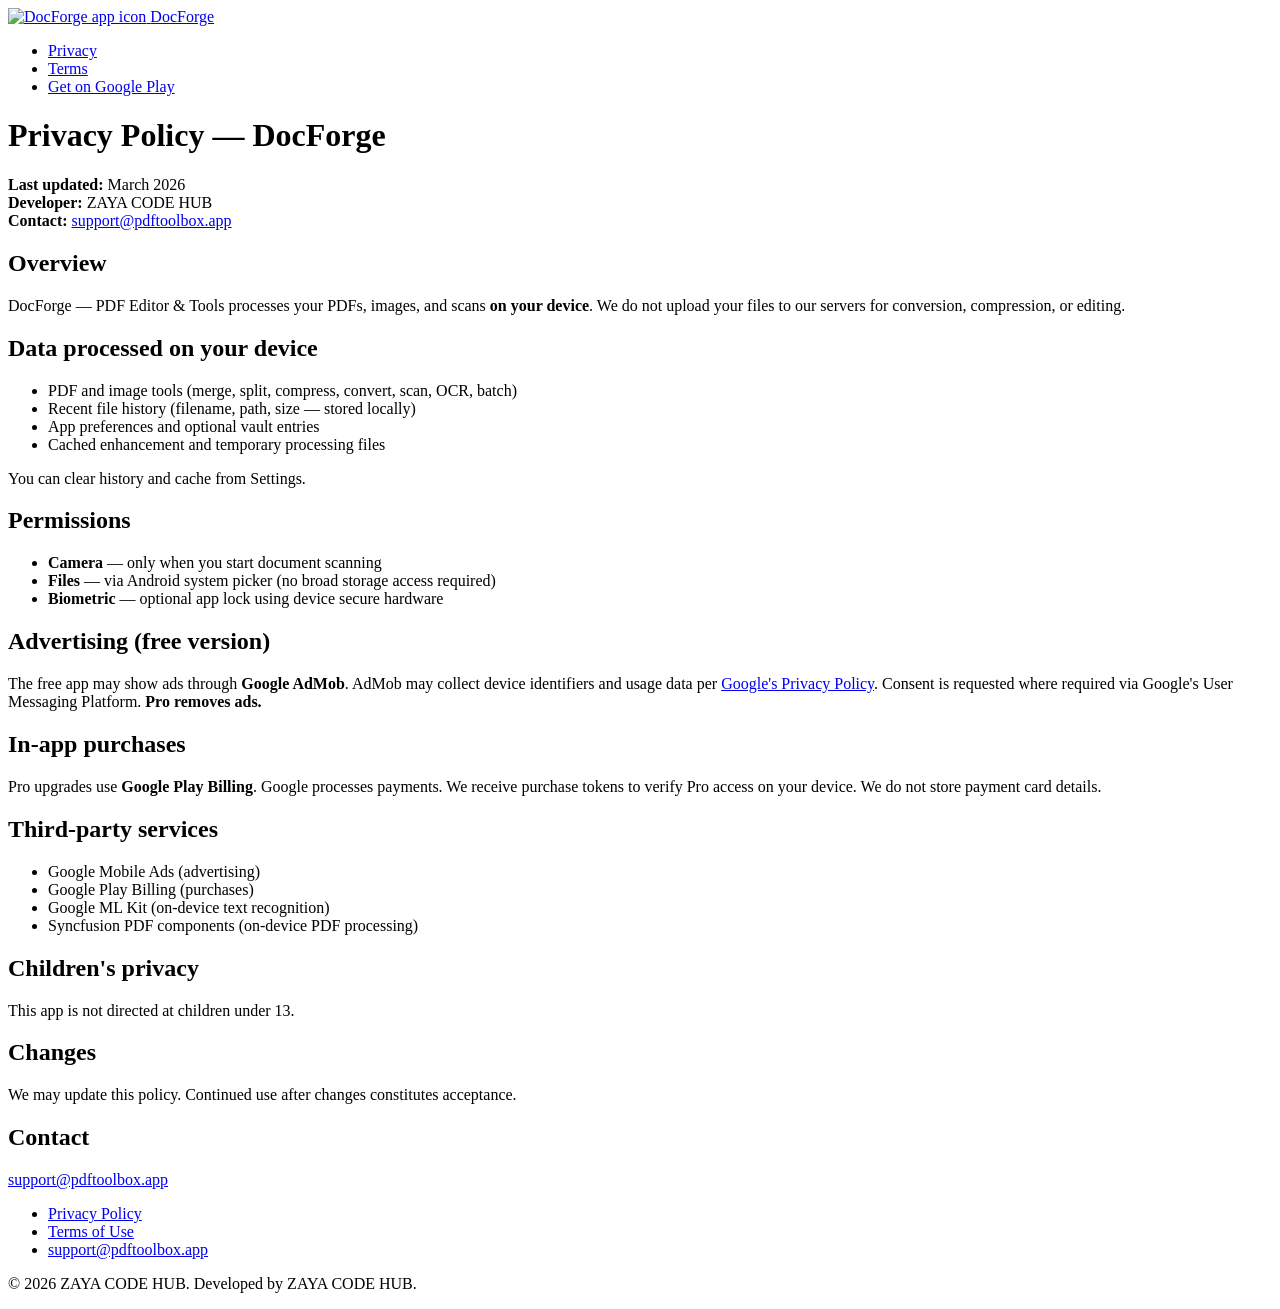
==== website/privacy/index.html @ a8a483e5 "Rebrand to DocForge and add production-ready release updates. Includes document processing pipeline," ====
<!DOCTYPE html>
<html lang="en">
<head>
  <meta charset="UTF-8">
  <meta name="viewport" content="width=device-width, initial-scale=1.0">
  <meta name="description" content="Privacy Policy for DocForge — PDF Editor &amp; Tools by ZAYA CODE HUB.">
  <title>Privacy Policy — DocForge</title>
  <link rel="icon" type="image/png" href="/assets/app-icon.png">
  <link rel="stylesheet" href="/css/styles.css">
</head>
<body>
  <header class="site-header">
    <div class="container header-inner">
      <a href="/" class="brand">
        <img src="/assets/app-icon.png" alt="DocForge app icon" width="40" height="40">
        <span>DocForge</span>
      </a>
      <nav aria-label="Main navigation">
        <ul class="nav-links">
          <li class="nav-legal"><a href="/privacy">Privacy</a></li>
          <li class="nav-legal"><a href="/terms">Terms</a></li>
          <li>
            <a
              class="btn btn-primary"
              href="https://play.google.com/store/apps/details?id=com.pdftoolbox.pdf_image_toolbox"
              target="_blank"
              rel="noopener noreferrer"
            >Get on Google Play</a>
          </li>
        </ul>
      </nav>
    </div>
  </header>

  <main class="legal-page">
    <div class="container">
      <h1>Privacy Policy — DocForge</h1>
      <p class="legal-meta">
        <strong>Last updated:</strong> March 2026<br>
        <strong>Developer:</strong> ZAYA CODE HUB<br>
        <strong>Contact:</strong> <a href="mailto:support@pdftoolbox.app">support@pdftoolbox.app</a>
      </p>

      <h2>Overview</h2>
      <p>
        DocForge — PDF Editor &amp; Tools processes your PDFs, images, and scans <strong>on your device</strong>.
        We do not upload your files to our servers for conversion, compression, or editing.
      </p>

      <h2>Data processed on your device</h2>
      <ul>
        <li>PDF and image tools (merge, split, compress, convert, scan, OCR, batch)</li>
        <li>Recent file history (filename, path, size — stored locally)</li>
        <li>App preferences and optional vault entries</li>
        <li>Cached enhancement and temporary processing files</li>
      </ul>
      <p>You can clear history and cache from Settings.</p>

      <h2>Permissions</h2>
      <ul>
        <li><strong>Camera</strong> — only when you start document scanning</li>
        <li><strong>Files</strong> — via Android system picker (no broad storage access required)</li>
        <li><strong>Biometric</strong> — optional app lock using device secure hardware</li>
      </ul>

      <h2>Advertising (free version)</h2>
      <p>
        The free app may show ads through <strong>Google AdMob</strong>. AdMob may collect device
        identifiers and usage data per
        <a href="https://policies.google.com/privacy" target="_blank" rel="noopener noreferrer">Google's Privacy Policy</a>.
        Consent is requested where required via Google's User Messaging Platform.
        <strong>Pro removes ads.</strong>
      </p>

      <h2>In-app purchases</h2>
      <p>
        Pro upgrades use <strong>Google Play Billing</strong>. Google processes payments. We receive
        purchase tokens to verify Pro access on your device. We do not store payment card details.
      </p>

      <h2>Third-party services</h2>
      <ul>
        <li>Google Mobile Ads (advertising)</li>
        <li>Google Play Billing (purchases)</li>
        <li>Google ML Kit (on-device text recognition)</li>
        <li>Syncfusion PDF components (on-device PDF processing)</li>
      </ul>

      <h2>Children's privacy</h2>
      <p>This app is not directed at children under 13.</p>

      <h2>Changes</h2>
      <p>We may update this policy. Continued use after changes constitutes acceptance.</p>

      <h2>Contact</h2>
      <p><a href="mailto:support@pdftoolbox.app">support@pdftoolbox.app</a></p>
    </div>
  </main>

  <footer class="site-footer">
    <div class="container footer-inner">
      <ul class="footer-links">
        <li><a href="/privacy">Privacy Policy</a></li>
        <li><a href="/terms">Terms of Use</a></li>
        <li><a href="mailto:support@pdftoolbox.app">support@pdftoolbox.app</a></li>
      </ul>
      <p class="footer-copy">© 2026 ZAYA CODE HUB. Developed by ZAYA CODE HUB.</p>
    </div>
  </footer>
</body>
</html>
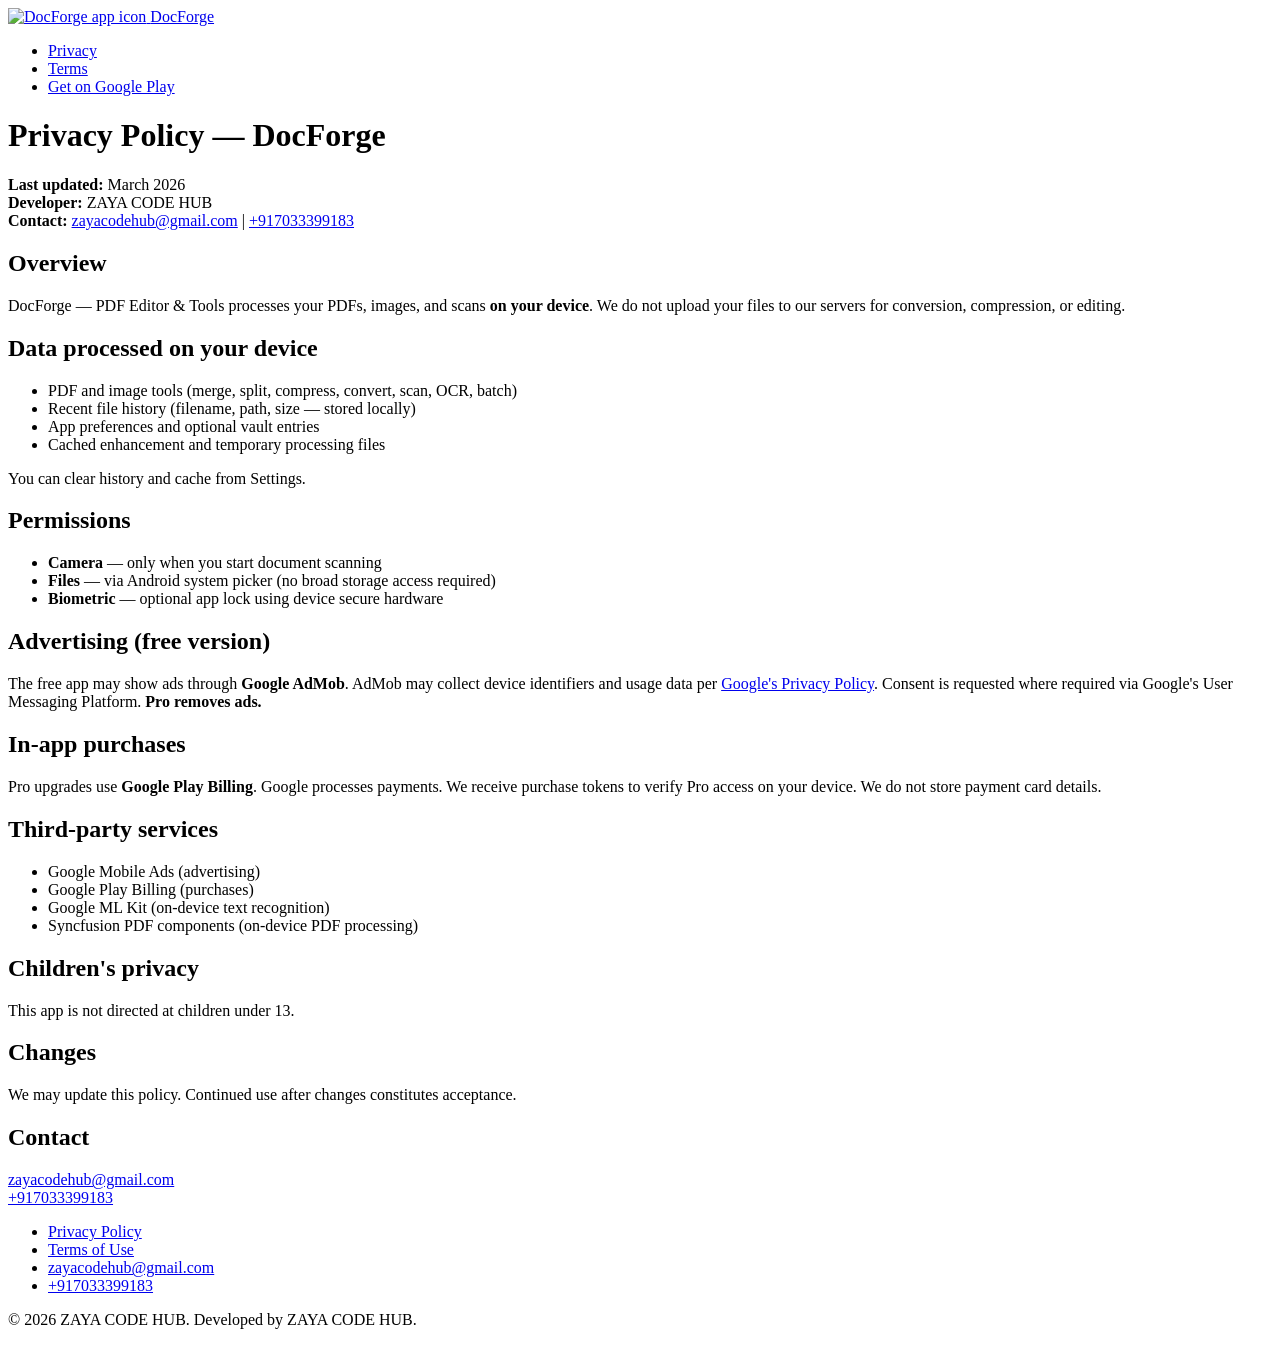
==== commit 6edcc009: "Update support contact to zayacodehub@gmail.com and phone number. Updates app constants, settings, p" ====
--- a/website/privacy/index.html
+++ b/website/privacy/index.html
@@ -38,7 +38,9 @@
       <p class="legal-meta">
         <strong>Last updated:</strong> March 2026<br>
         <strong>Developer:</strong> ZAYA CODE HUB<br>
-        <strong>Contact:</strong> <a href="mailto:support@pdftoolbox.app">support@pdftoolbox.app</a>
+        <strong>Contact:</strong>
+        <a href="mailto:zayacodehub@gmail.com">zayacodehub@gmail.com</a> |
+        <a href="tel:+917033399183">+917033399183</a>
       </p>
 
       <h2>Overview</h2>
@@ -93,7 +95,10 @@
       <p>We may update this policy. Continued use after changes constitutes acceptance.</p>
 
       <h2>Contact</h2>
-      <p><a href="mailto:support@pdftoolbox.app">support@pdftoolbox.app</a></p>
+      <p>
+        <a href="mailto:zayacodehub@gmail.com">zayacodehub@gmail.com</a><br>
+        <a href="tel:+917033399183">+917033399183</a>
+      </p>
     </div>
   </main>
 
@@ -102,7 +107,8 @@
       <ul class="footer-links">
         <li><a href="/privacy">Privacy Policy</a></li>
         <li><a href="/terms">Terms of Use</a></li>
-        <li><a href="mailto:support@pdftoolbox.app">support@pdftoolbox.app</a></li>
+        <li><a href="mailto:zayacodehub@gmail.com">zayacodehub@gmail.com</a></li>
+        <li><a href="tel:+917033399183">+917033399183</a></li>
       </ul>
       <p class="footer-copy">© 2026 ZAYA CODE HUB. Developed by ZAYA CODE HUB.</p>
     </div>
